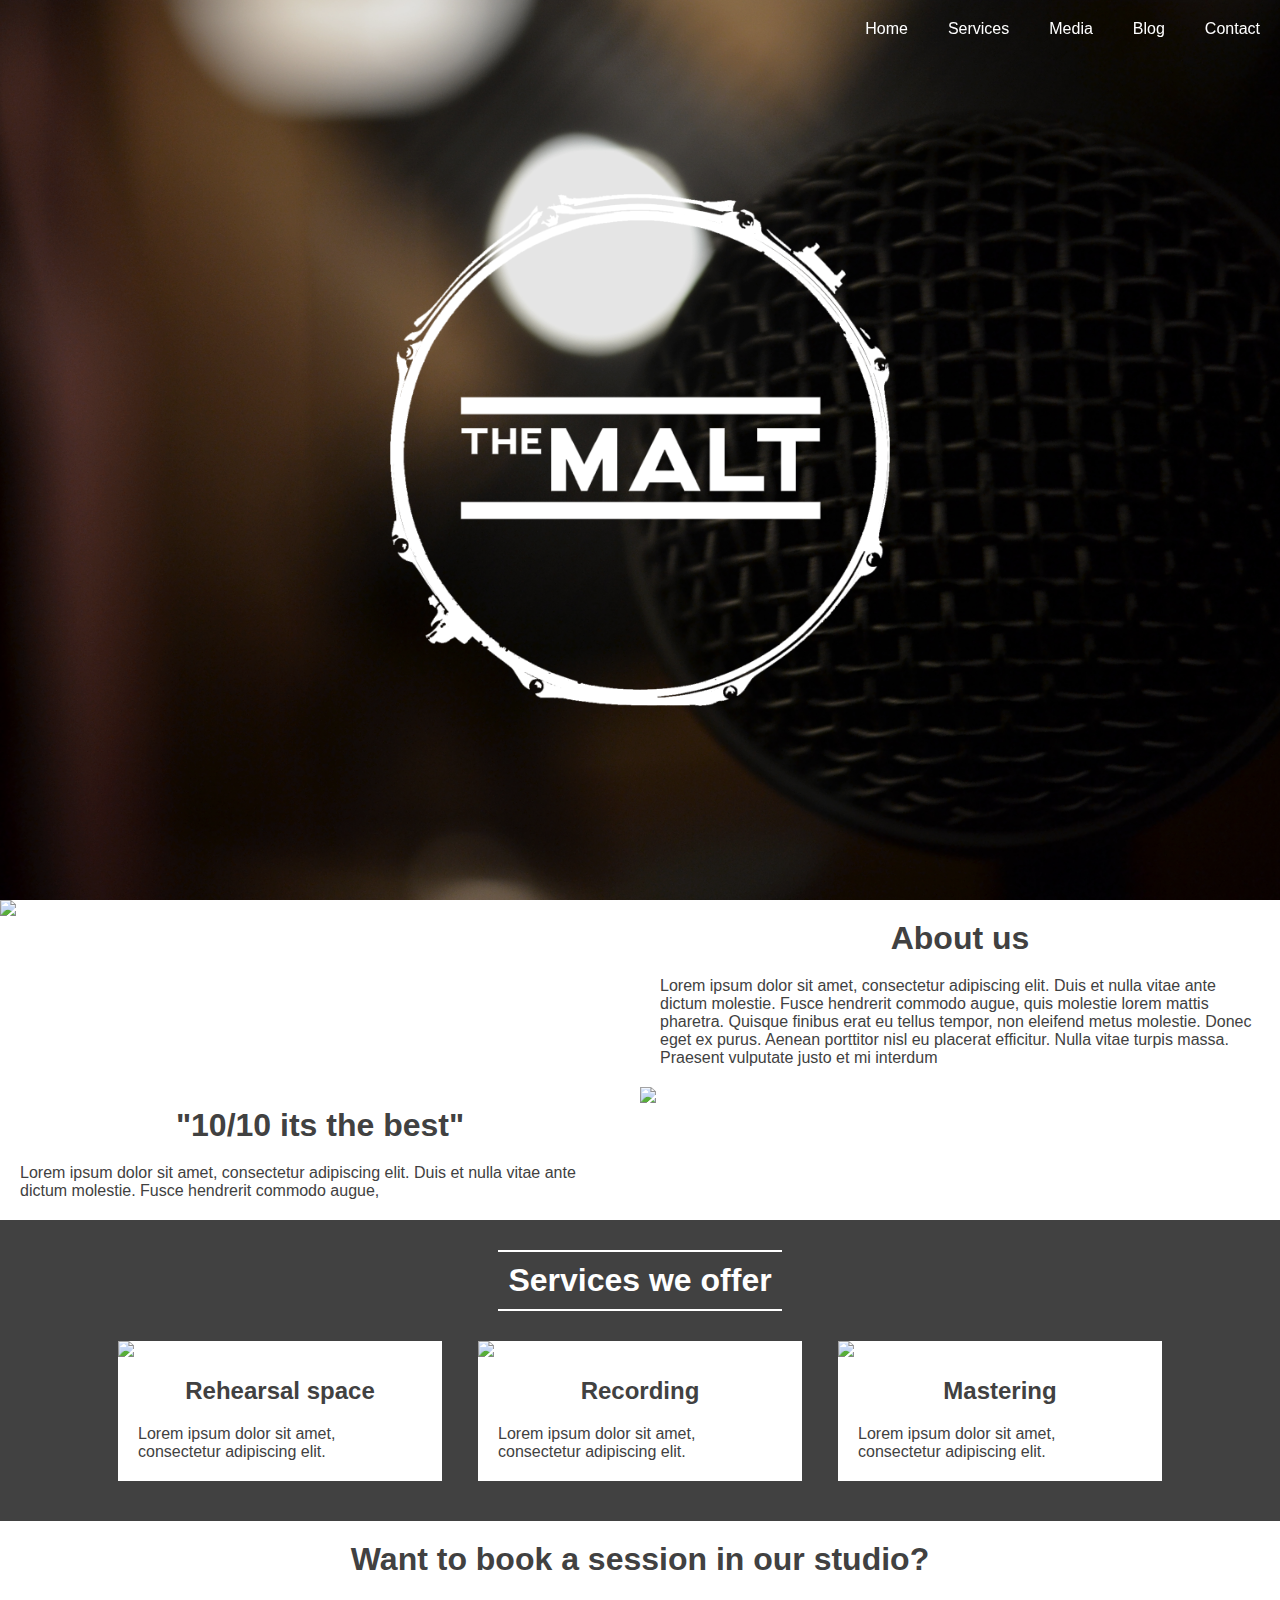
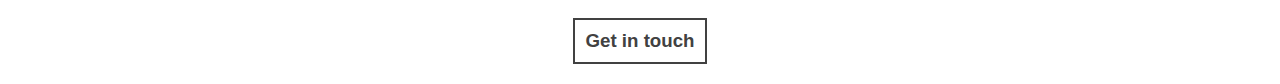
==== index.html @ f1757b62 "inital commit" ====
<!DOCTYPE html>
<html>
<head>
  <link rel="stylesheet" href="style.css" type="text/css" />
  <link rel="icon" href="Images\THE MALT LOGOS\2.png"/ />
  <title>The Malt</title>
</head>
<body>
  <nav>
    <div class="menu-button">Menu</div>
    <div class="menu-wrapper">
      <ul id="menu" class="menu">
        <li><a href="#">Home</a></li>
        <li><a href="#">Services</a></li>
        <li><a href="#">Media</a></li>
        <li><a href="#">Blog</a></li>
        <li><a href="#">Contact</a></li>
      </ul>
    </div>
  </nav>
<div class="full-viewport home-landing">
<div class="full-viewport center overlay"/>
<img class="logo" src="Images\THE MALT LOGOS\logo-white.png" />
</div>
</div>
<div class="full-width home-info">
  <div class="half">
    <img src="Images\the malt photos\DSC_0033.JPG"/>
  </div><div class="half center">
    <div><h1 class="center m-20">About us</h1>
    <p class="m-20">
      Lorem ipsum dolor sit amet, consectetur adipiscing elit. Duis et nulla vitae ante dictum molestie. Fusce hendrerit commodo augue, quis molestie lorem mattis pharetra. Quisque finibus erat eu tellus tempor, non eleifend metus molestie. Donec eget ex purus. Aenean porttitor nisl eu placerat efficitur. Nulla vitae turpis massa. Praesent vulputate justo et mi interdum</p>
  </div>
  </div>
</div>
<div class="full-width home-info reverse">
  <div class="half">
    <img src="Images\the malt photos\DSC_0005.JPG"/>
  </div><div class="half center">
    <div><h1 class="center m-20">"10/10 its the best"</h1>
    <p class="m-20">Lorem ipsum dolor sit amet, consectetur adipiscing elit. Duis et nulla vitae ante dictum molestie. Fusce hendrerit commodo augue,</p>
  </div>
  </div>
</div>
<div class="full-width home-services-container">
  <div class="full-wdith center">
    <h1 class="title white">Services we offer</h1>
  </div>
<div class="container home-services">

  <div class="service-item white third"><img src="Images\the malt photos\DSC_0015.JPG" /><h2 class="m-20 t-c">Rehearsal space</h2><p class="m-20">
    Lorem ipsum dolor sit amet, consectetur adipiscing elit.
  </p></div>
  <div class="service-item white third"><img src="Images\the malt photos\DSC_0153.JPG" /><h2 class="m-20 t-c">Recording</h2><p class="m-20">
    Lorem ipsum dolor sit amet, consectetur adipiscing elit.
  </p></div>
  <div class="service-item white third"><img src="Images\the malt photos\DSC_0115.JPG" /><h2 class="m-20 t-c">Mastering</h2><p class="m-20">
    Lorem ipsum dolor sit amet, consectetur adipiscing elit.
  </p></div>

</div>
</div>
<div class="full-width">
  <div class="full-width center">
    <h1 class="t-c m-20">Want to book a session in our studio?</h1>
  </div>
  <div class="full-width center">
      <a class="btn m-20" href="#contact"><h3>Get in touch</h3></a>
  </div>
</div>
<footer>

</footer>
<script
  src="https://code.jquery.com/jquery-3.1.1.min.js"
  integrity="sha256-hVVnYaiADRTO2PzUGmuLJr8BLUSjGIZsDYGmIJLv2b8="
  crossorigin="anonymous"></script>
<script src="js/main.js">
</script>
</body>
</html>
---- style.css ----
* {
	padding: 0;
	margin: 0;
	border: 0;
	box-sizing: border-box;
	font-family: sans-serif;
	color: #414141;
	border-color: #414141;

}

img {
  max-width: 100%;
  display: block;
}



@font-face {
	font-family: axis;
	src: url('font/axis.otf');
}

/* navigation */

nav {
  width: 100%;
  position: fixed;


}
.menu-button {
  display: none;
}

.menu {
  display: flex;
  justify-content: flex-end;
	background-color: transparent;
	transition: all 300ms ease;


}



.menu li {
  list-style: none;


}

.menu li a {
  text-decoration: none;
  display: block;
  padding: 15px;
	margin: 5px;
	color: white;


}

.scrolled {
	background-color: white;
	box-shadow: 0px 1px 5px 0px rgba(50, 50, 50, 0.75);
	transition: all 300ms ease;
}

.scrolled li a {
	color: #414141;
}

/* End navigation */


.full-viewport {
  width: 100vw;
  height: 100vh;
  max-width: 100%;
  max-height: 100%;
  display: block;
}

.full-width {
	width: 100%;
}




.overlay {
	background-color: rgba(0, 0, 0, 0.1);
}

.center {
	display: flex;
	justify-content: center;
	align-items: center;
}

.home-landing {

  background: url('Images/the malt photos/DSC_0137.JPG') no-repeat center center;
	background-size: cover;



}


.home-landing > h1 {
	color: white;
	font-size: 5em;

}


.home-info {
	display: flex;
	flex-wrap: wrap;
	width: 100%;

}

.half {
	width: 50%;
}

.third {
	width: 30%;
}

.equal {
	flex: 1;

}

.reverse {
	flex-direction: row-reverse;
}


.logo {
	width: 500px;
	max-width: 75%;
}

.container {
	width: 1080px;
	max-width: 98%;
	margin: 0 auto;
	display: block;

}

.home-services-container {
	background-color: #414141;


}

.home-services {
	display: flex;
	justify-content: space-around;
	flex-wrap: wrap;
	padding: 0 0 40px;

}

.service-item {
	background-color: white;
	display: block;


}


.title {
	padding: 10px;
	border-style: solid;
	border-width: 2px 0;
	margin: 30px 0;
	display: block;
}

.btn {
	border-style: solid;
	border-width: 2px;
	text-decoration: none;
	padding: 10px;

}

.white {
	border-color: white;
	color: white;
}





.border-top-bottom {
	border-style: solid;
	border-width: 2px 0;
	border-color: #414141;
}


.t-l {text-align: left;}
.t-c {text-align: center;;}
.t-r {text-align: right;}

.m-10 {	margin: 10px;}
.m-20 {	margin: 20px;}
.m-30 {	margin: 30px;}
.m-40 {	margin: 40px;}
.m-50 {	margin: 50px;}

@media screen and (max-width: 480px) {

  nav {
    display: flex;
    flex-direction: column;
		background-color: white;
		box-shadow: 0px 1px 5px 0px rgba(50, 50, 50, 0.75);
  }

  .menu-button {
    display: block;
    padding: 10px;
    margin: 10px 5px 10px auto;
    border: 1px solid;
		border-color: #414141;
    color: #414141;;

  }

  .menu-button:hover {
    color: white;
    background-color: #343436;
	}

  .menu-wrapper {
    display: none;

  }
  .menu {
    text-align: center;
    flex-direction: column;
    box-shadow: inset 0px 1px 5px 0px rgba(0,0,0,0.75);
    }
.menu li {

}

.menu li:first-child{
    border-top: 0;
  }

	.menu li a {
    background-color: #343436;
    border-bottom: 0;
		border-top: 1px solid white;
		padding: 25px;
		margin: 0;
		color: white;
  }

.menu li a:hover {
    background-color: #95a5a6;
    border-bottom: 0;
  }

.item {
    flex-basis: 90%;
  }


	.service-item {
		background-color: white;
		display: block;
		flex: 1 0 300px;
		margin: 10px;


	}

.half {
	width: 100%
}




}
/*end mobile layout */
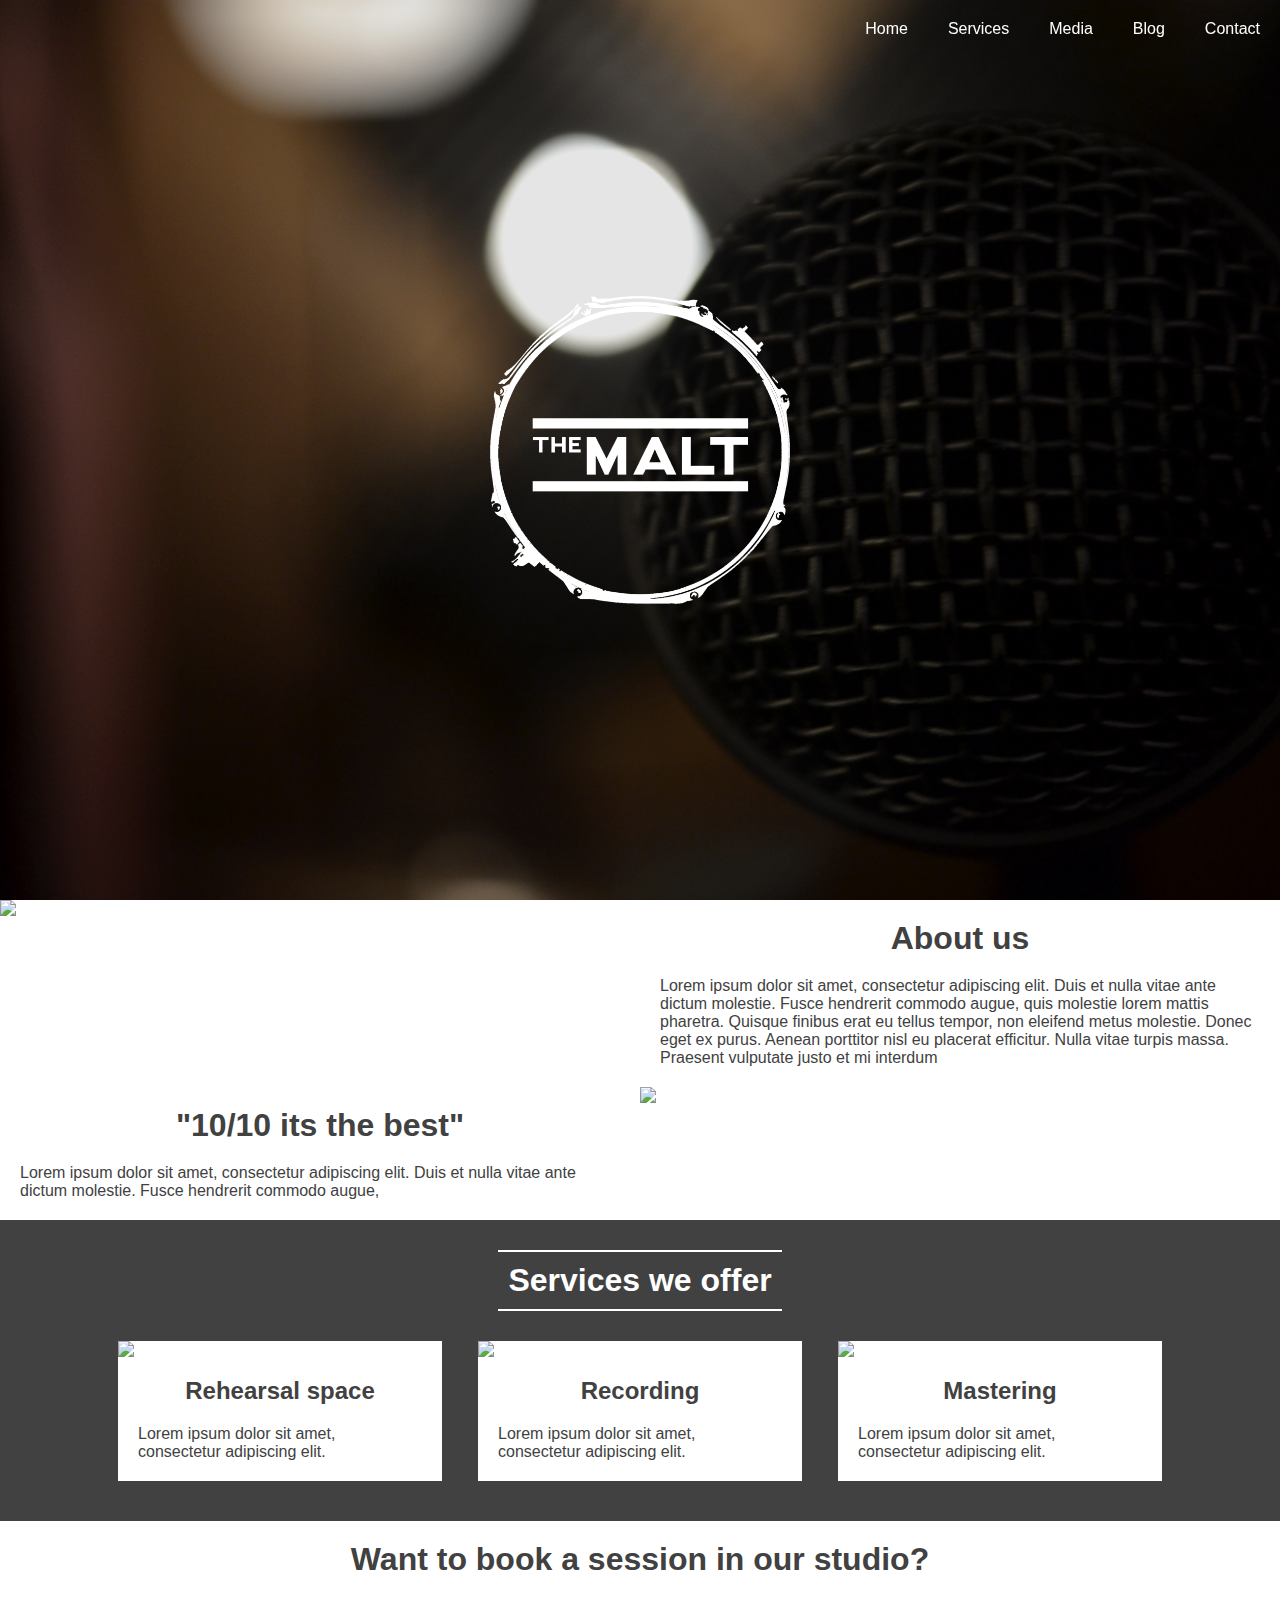
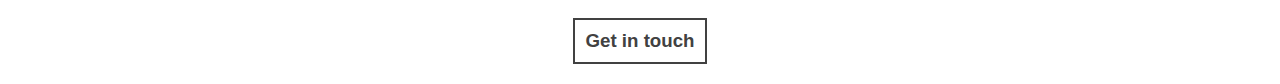
==== commit a7e1819a: "updates" ====
--- a/index.html
+++ b/index.html
@@ -2,7 +2,8 @@
 <html>
 <head>
   <link rel="stylesheet" href="style.css" type="text/css" />
-  <link rel="icon" href="Images\THE MALT LOGOS\2.png"/ />
+  <link rel="icon" href="Images\THE MALT LOGOS\2.png" />
+  <meta name="viewport" content="width=device-width, initial-scale=1">
   <title>The Malt</title>
 </head>
 <body>
--- a/style.css
+++ b/style.css
@@ -98,6 +98,12 @@
 	align-items: center;
 }
 
+.center-left {
+	display: flex;
+	justify-content: flex-start;
+	align-items: center;
+}
+
 .home-landing {
 
   background: url('Images/the malt photos/DSC_0137.JPG') no-repeat center center;
@@ -141,8 +147,9 @@
 
 
 .logo {
-	width: 500px;
+	width: 300px;
 	max-width: 75%;
+	
 }
 
 .container {
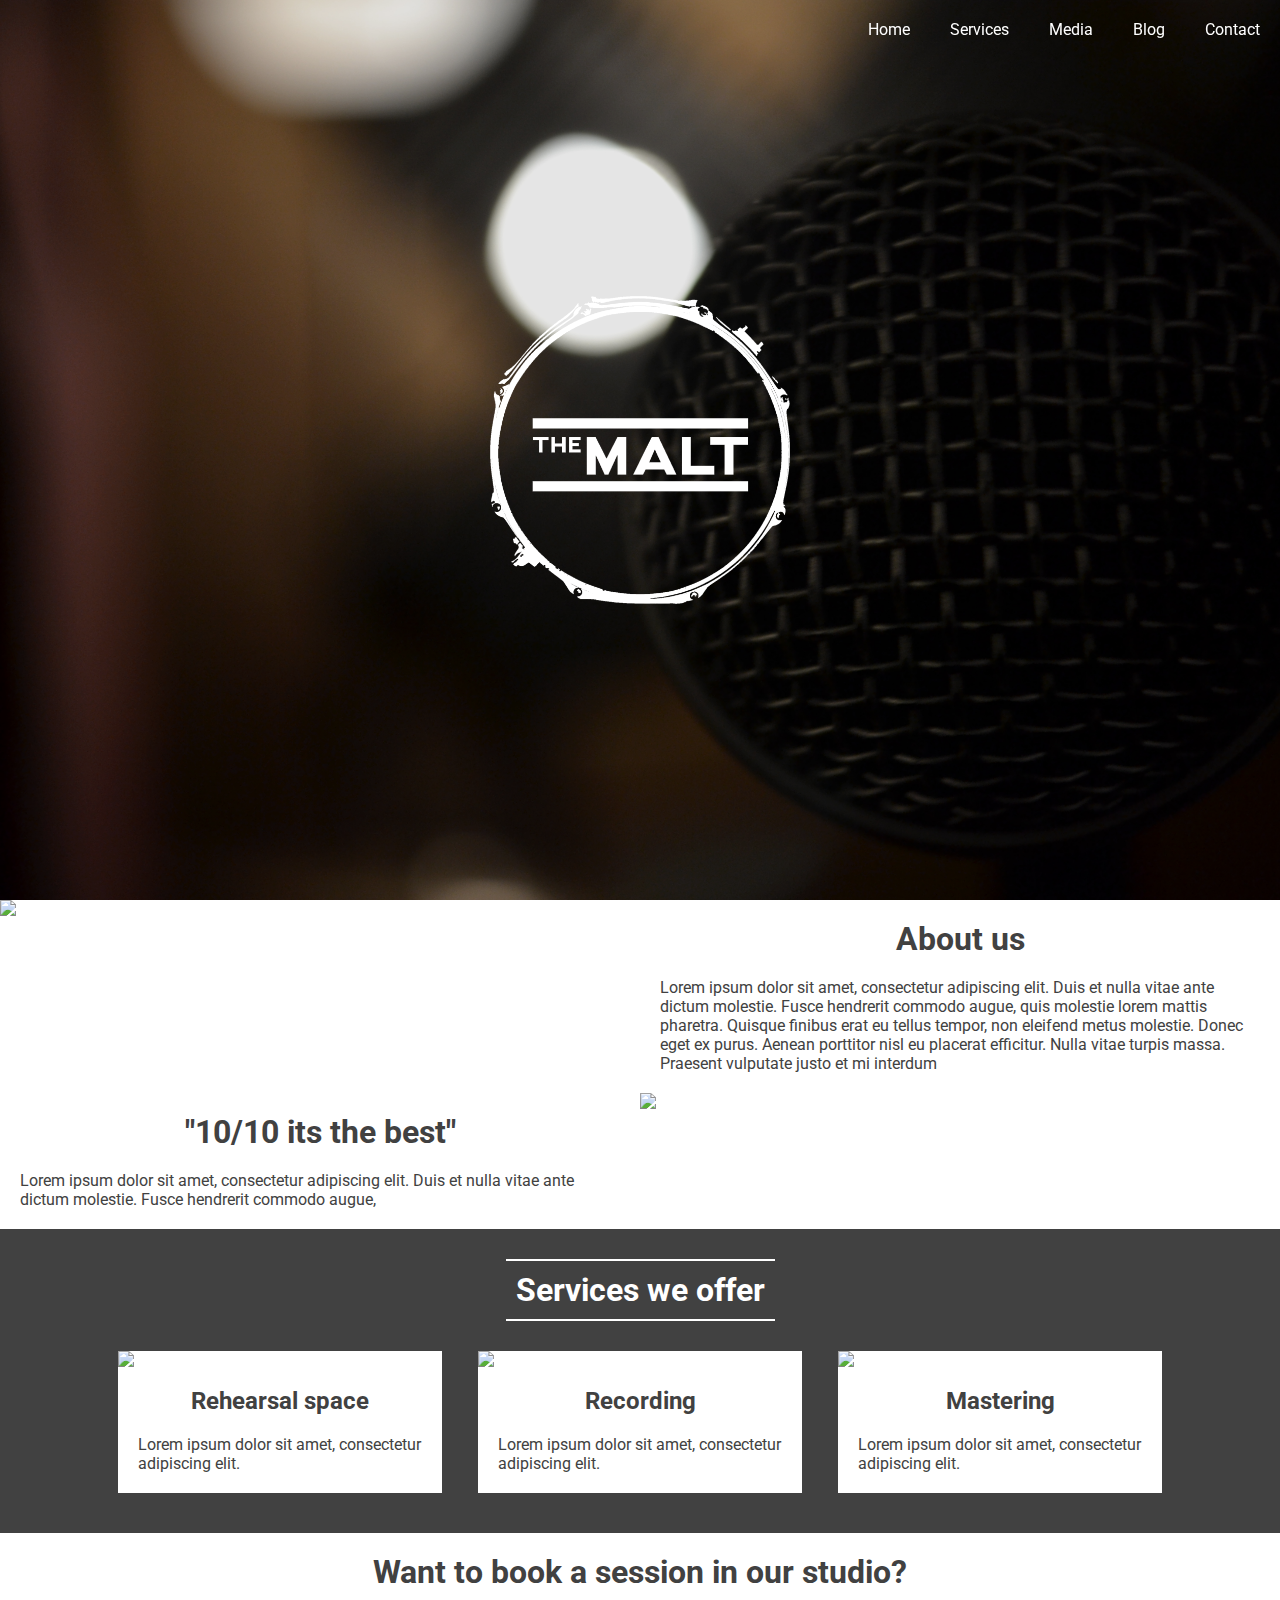
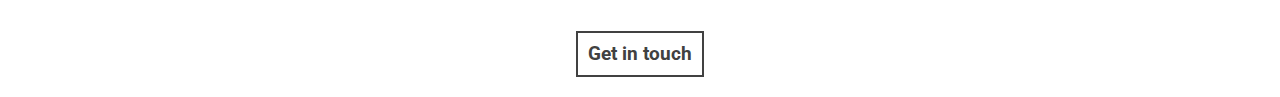
==== commit cd186e1f: "update" ====
--- a/index.html
+++ b/index.html
@@ -1,19 +1,25 @@
 <!DOCTYPE html>
 <html>
 <head>
+  <script src="https://use.fontawesome.com/136e5dc0b4.js"></script>
   <link rel="stylesheet" href="style.css" type="text/css" />
+  <link href="https://fonts.googleapis.com/css?family=Roboto:100,300,400" rel="stylesheet">
   <link rel="icon" href="Images\THE MALT LOGOS\2.png" />
   <meta name="viewport" content="width=device-width, initial-scale=1">
   <title>The Malt</title>
 </head>
 <body>
   <nav>
-    <div class="menu-button">Menu</div>
+    <div class="menu-header">
+      <div class="menu-header-item"><i class="fa fa-2x fa-fw fa-instagram"></i></div>
+      <div class="menu-header-item"><i class="fa fa-2x fa-fw fa-facebook-official"></i></div>
+      <div class="menu-header-item"><div class="menu-button"><i id="menu-icon" class="fa fa-2x fa-fw fa-bars"></i></div></div>
+    </div>
     <div class="menu-wrapper">
       <ul id="menu" class="menu">
-        <li><a href="#">Home</a></li>
+        <li><a href="index.html">Home</a></li>
         <li><a href="#">Services</a></li>
-        <li><a href="#">Media</a></li>
+        <li><a href="gallery.html">Media</a></li>
         <li><a href="#">Blog</a></li>
         <li><a href="#">Contact</a></li>
       </ul>
@@ -69,14 +75,10 @@
       <a class="btn m-20" href="#contact"><h3>Get in touch</h3></a>
   </div>
 </div>
-<footer>
+<footer class="full-width">
 
 </footer>
-<script
-  src="https://code.jquery.com/jquery-3.1.1.min.js"
-  integrity="sha256-hVVnYaiADRTO2PzUGmuLJr8BLUSjGIZsDYGmIJLv2b8="
-  crossorigin="anonymous"></script>
-<script src="js/main.js">
-</script>
+<script src="https://code.jquery.com/jquery-3.1.1.min.js"></script>
+<script src="js/main.js"></script>
 </body>
 </html>
--- a/style.css
+++ b/style.css
@@ -3,14 +3,14 @@
 	margin: 0;
 	border: 0;
 	box-sizing: border-box;
-	font-family: sans-serif;
+	font-family: 'Roboto', sans-serif;
 	color: #414141;
 	border-color: #414141;
 
 }
 
-img {
-  max-width: 100%;
+ img {
+  width: 100%;
   display: block;
 }
 
@@ -26,12 +26,11 @@
 nav {
   width: 100%;
   position: fixed;
-
-
-}
-.menu-button {
-  display: none;
-}
+	z-index: 1000;
+
+
+}
+
 
 .menu {
   display: flex;
@@ -40,6 +39,12 @@
 	transition: all 300ms ease;
 
 
+
+}
+
+
+.menu-header {
+	display: none;
 }
 
 
@@ -149,7 +154,7 @@
 .logo {
 	width: 300px;
 	max-width: 75%;
-	
+
 }
 
 .container {
@@ -224,6 +229,45 @@
 .m-40 {	margin: 40px;}
 .m-50 {	margin: 50px;}
 
+
+/* Gallery layout */
+
+
+
+.gallery {
+
+	padding: 90px 0 90px 0;
+	display: flex;
+	flex-wrap: wrap;
+	align-items: stretch;
+	justify-content: space-between;
+	background-color: #414141;
+
+
+
+}
+
+.gallery-item {
+	flex: 1 0 300px;
+	margin: 20px;
+	display: flex;
+	align-items: center;
+	background-color: white;
+	padding: 10px;
+	box-shadow: 0px 1px 5px 0px rgba(50, 50, 50, 0.75);
+
+}
+
+
+
+.gallery-item > img {
+
+}
+
+/* End gallery layout */
+
+/* Mobile layout */
+
 @media screen and (max-width: 480px) {
 
   nav {
@@ -232,7 +276,7 @@
 		background-color: white;
 		box-shadow: 0px 1px 5px 0px rgba(50, 50, 50, 0.75);
   }
-
+/*
   .menu-button {
     display: block;
     padding: 10px;
@@ -248,6 +292,8 @@
     background-color: #343436;
 	}
 
+	*/
+
   .menu-wrapper {
     display: none;
 
@@ -257,6 +303,19 @@
     flex-direction: column;
     box-shadow: inset 0px 1px 5px 0px rgba(0,0,0,0.75);
     }
+
+.menu-header {
+	display: flex;
+	justify-content: space-between;
+	align-items: center;
+}
+
+.menu-header-item {
+	margin: 10px 5px 10px 5px;
+
+}
+
+
 .menu li {
 
 }
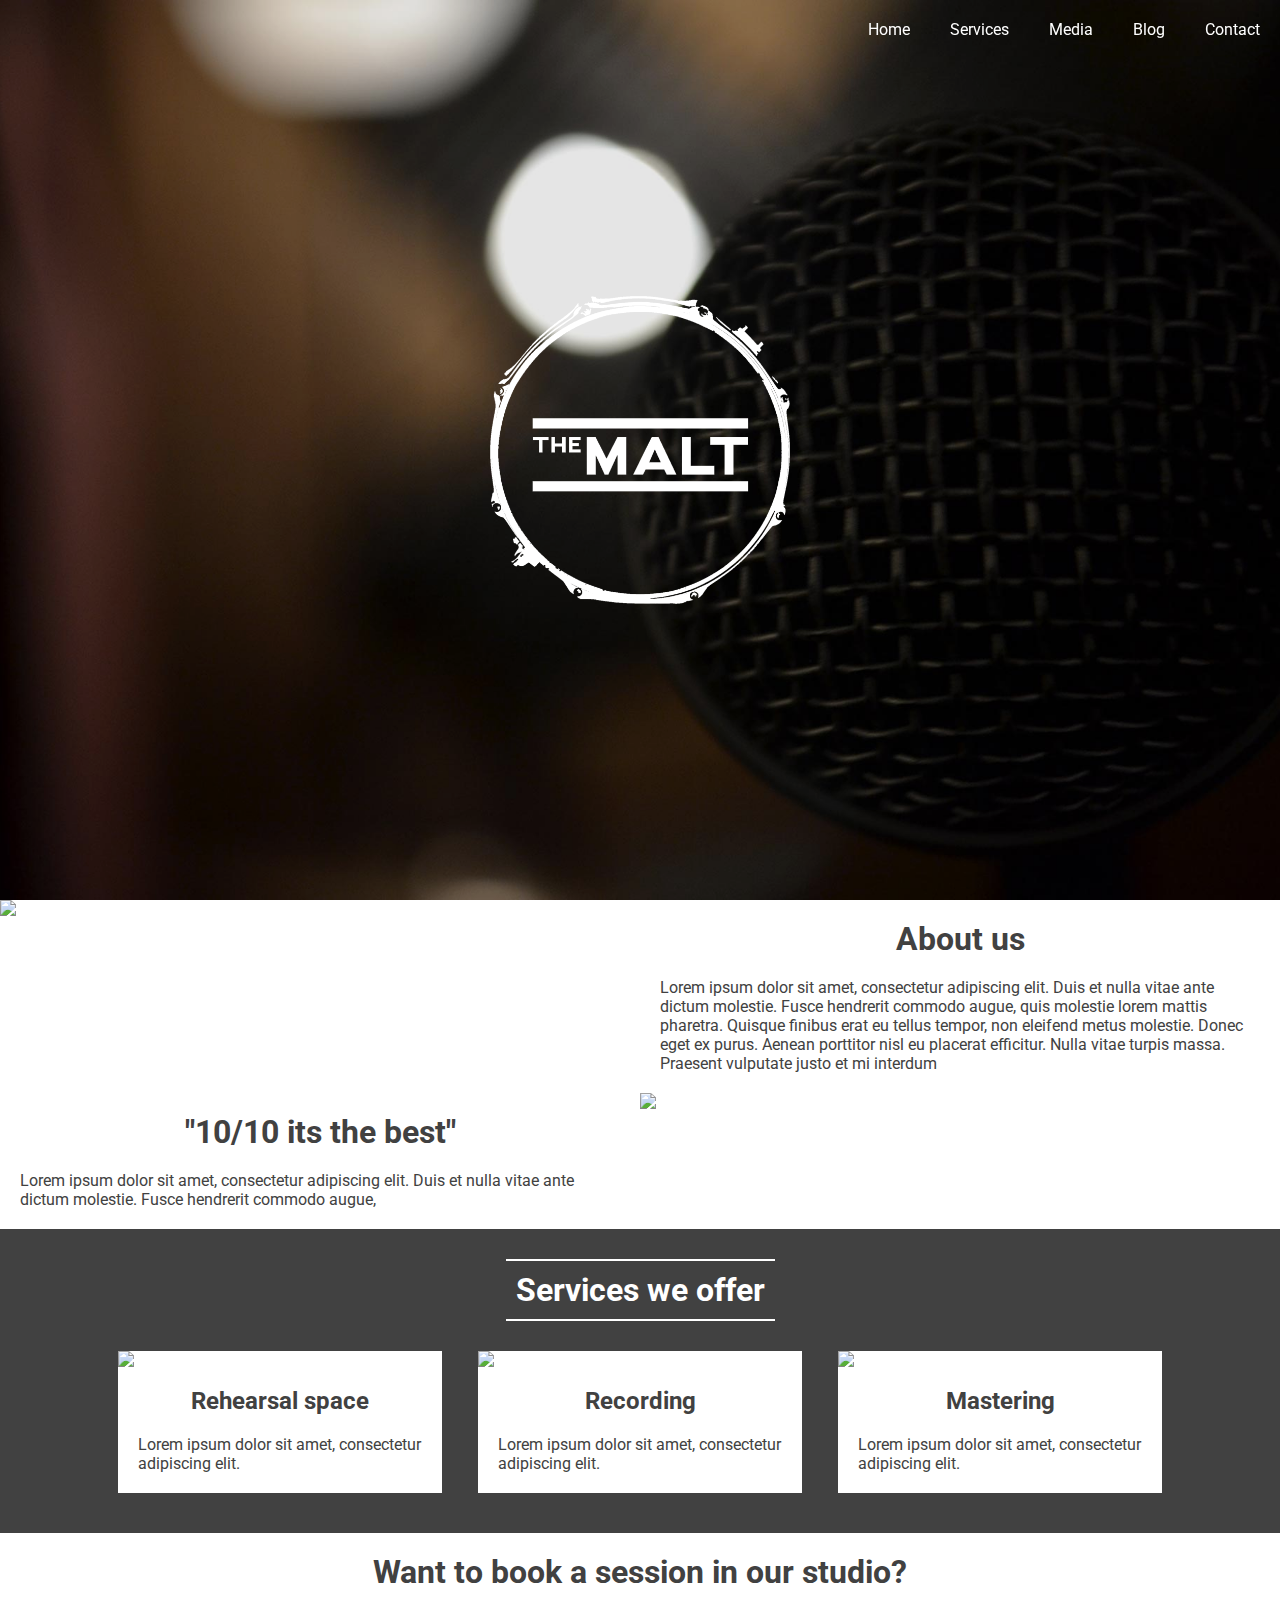
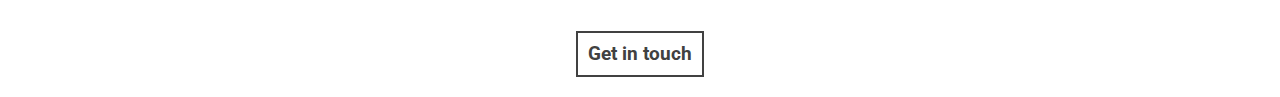
==== commit 347d4aeb: "optmised images" ====
--- a/index.html
+++ b/index.html
@@ -1,84 +1,103 @@
 <!DOCTYPE html>
 <html>
+
 <head>
-  <script src="https://use.fontawesome.com/136e5dc0b4.js"></script>
-  <link rel="stylesheet" href="style.css" type="text/css" />
-  <link href="https://fonts.googleapis.com/css?family=Roboto:100,300,400" rel="stylesheet">
-  <link rel="icon" href="Images\THE MALT LOGOS\2.png" />
-  <meta name="viewport" content="width=device-width, initial-scale=1">
-  <title>The Malt</title>
+    <script src="https://use.fontawesome.com/136e5dc0b4.js"></script>
+    <link rel="stylesheet" href="style.css" type="text/css" />
+    <link href="https://fonts.googleapis.com/css?family=Roboto:100,300,400" rel="stylesheet">
+    <link rel="icon" href="Images\THE MALT LOGOS\2.png" />
+    <meta name="viewport" content="width=device-width, initial-scale=1">
+    <title>The Malt</title>
 </head>
+
 <body>
-  <nav>
-    <div class="menu-header">
-      <div class="menu-header-item"><i class="fa fa-2x fa-fw fa-instagram"></i></div>
-      <div class="menu-header-item"><i class="fa fa-2x fa-fw fa-facebook-official"></i></div>
-      <div class="menu-header-item"><div class="menu-button"><i id="menu-icon" class="fa fa-2x fa-fw fa-bars"></i></div></div>
+    <nav>
+        <div class="menu-header">
+            <div class="menu-header-item"><i class="fa fa-2x fa-fw fa-instagram"></i></div>
+            <div class="menu-header-item"><i class="fa fa-2x fa-fw fa-facebook-official"></i></div>
+            <div class="menu-header-item">
+                <div class="menu-button"><i id="menu-icon" class="fa fa-2x fa-fw fa-bars"></i></div>
+            </div>
+        </div>
+        <div class="menu-wrapper">
+            <ul id="menu" class="menu">
+                <li><a href="index.html">Home</a></li>
+                <li><a href="#">Services</a></li>
+                <li><a href="gallery.html">Media</a></li>
+                <li><a href="#">Blog</a></li>
+                <li><a href="#">Contact</a></li>
+            </ul>
+        </div>
+    </nav>
+    <div class="full-viewport home-landing">
+        <div class="full-viewport center overlay" />
+        <img class="logo" src="Images\THE MALT LOGOS\logo-white.png" />
     </div>
-    <div class="menu-wrapper">
-      <ul id="menu" class="menu">
-        <li><a href="index.html">Home</a></li>
-        <li><a href="#">Services</a></li>
-        <li><a href="gallery.html">Media</a></li>
-        <li><a href="#">Blog</a></li>
-        <li><a href="#">Contact</a></li>
-      </ul>
     </div>
-  </nav>
-<div class="full-viewport home-landing">
-<div class="full-viewport center overlay"/>
-<img class="logo" src="Images\THE MALT LOGOS\logo-white.png" />
-</div>
-</div>
-<div class="full-width home-info">
-  <div class="half">
-    <img src="Images\the malt photos\DSC_0033.JPG"/>
-  </div><div class="half center">
-    <div><h1 class="center m-20">About us</h1>
-    <p class="m-20">
-      Lorem ipsum dolor sit amet, consectetur adipiscing elit. Duis et nulla vitae ante dictum molestie. Fusce hendrerit commodo augue, quis molestie lorem mattis pharetra. Quisque finibus erat eu tellus tempor, non eleifend metus molestie. Donec eget ex purus. Aenean porttitor nisl eu placerat efficitur. Nulla vitae turpis massa. Praesent vulputate justo et mi interdum</p>
-  </div>
-  </div>
-</div>
-<div class="full-width home-info reverse">
-  <div class="half">
-    <img src="Images\the malt photos\DSC_0005.JPG"/>
-  </div><div class="half center">
-    <div><h1 class="center m-20">"10/10 its the best"</h1>
-    <p class="m-20">Lorem ipsum dolor sit amet, consectetur adipiscing elit. Duis et nulla vitae ante dictum molestie. Fusce hendrerit commodo augue,</p>
-  </div>
-  </div>
-</div>
-<div class="full-width home-services-container">
-  <div class="full-wdith center">
-    <h1 class="title white">Services we offer</h1>
-  </div>
-<div class="container home-services">
+    <div class="full-width home-info">
+        <div class="half">
+            <img src="Images\the malt photos\DSC_0033.JPG" />
+        </div>
+        <div class="half center">
+            <div>
+                <h1 class="center m-20">About us</h1>
+                <p class="m-20">
+                    Lorem ipsum dolor sit amet, consectetur adipiscing elit. Duis et nulla vitae ante dictum molestie. Fusce hendrerit commodo augue, quis molestie lorem mattis pharetra. Quisque finibus erat eu tellus tempor, non eleifend metus molestie. Donec eget ex purus.
+                    Aenean porttitor nisl eu placerat efficitur. Nulla vitae turpis massa. Praesent vulputate justo et mi interdum</p>
+            </div>
+        </div>
+    </div>
+    <div class="full-width home-info reverse">
+        <div class="half">
+            <img src="Images\the malt photos\DSC_0005.JPG" />
+        </div>
+        <div class="half center">
+            <div>
+                <h1 class="center m-20">"10/10 its the best"</h1>
+                <p class="m-20">Lorem ipsum dolor sit amet, consectetur adipiscing elit. Duis et nulla vitae ante dictum molestie. Fusce hendrerit commodo augue,</p>
+            </div>
+        </div>
+    </div>
+    <div class="full-width home-services-container">
+        <div class="full-wdith center">
+            <h1 class="title white">Services we offer</h1>
+        </div>
+        <div class="container home-services">
 
-  <div class="service-item white third"><img src="Images\the malt photos\DSC_0015.JPG" /><h2 class="m-20 t-c">Rehearsal space</h2><p class="m-20">
-    Lorem ipsum dolor sit amet, consectetur adipiscing elit.
-  </p></div>
-  <div class="service-item white third"><img src="Images\the malt photos\DSC_0153.JPG" /><h2 class="m-20 t-c">Recording</h2><p class="m-20">
-    Lorem ipsum dolor sit amet, consectetur adipiscing elit.
-  </p></div>
-  <div class="service-item white third"><img src="Images\the malt photos\DSC_0115.JPG" /><h2 class="m-20 t-c">Mastering</h2><p class="m-20">
-    Lorem ipsum dolor sit amet, consectetur adipiscing elit.
-  </p></div>
+            <div class="service-item white third"><img src="Images\the malt photos\DSC_0015.JPG" />
+                <h2 class="m-20 t-c">Rehearsal space</h2>
+                <p class="m-20">
+                    Lorem ipsum dolor sit amet, consectetur adipiscing elit.
+                </p>
+            </div>
+            <div class="service-item white third"><img src="Images\the malt photos\DSC_0153.JPG" />
+                <h2 class="m-20 t-c">Recording</h2>
+                <p class="m-20">
+                    Lorem ipsum dolor sit amet, consectetur adipiscing elit.
+                </p>
+            </div>
+            <div class="service-item white third"><img src="Images\the malt photos\DSC_0115.JPG" />
+                <h2 class="m-20 t-c">Mastering</h2>
+                <p class="m-20">
+                    Lorem ipsum dolor sit amet, consectetur adipiscing elit.
+                </p>
+            </div>
 
-</div>
-</div>
-<div class="full-width">
-  <div class="full-width center">
-    <h1 class="t-c m-20">Want to book a session in our studio?</h1>
-  </div>
-  <div class="full-width center">
-      <a class="btn m-20" href="#contact"><h3>Get in touch</h3></a>
-  </div>
-</div>
-<footer class="full-width">
+        </div>
+    </div>
+    <div class="full-width">
+        <div class="full-width center">
+            <h1 class="t-c m-20">Want to book a session in our studio?</h1>
+        </div>
+        <div class="full-width center">
+            <a class="btn m-20" href="#contact"><h3>Get in touch</h3></a>
+        </div>
+    </div>
+    <footer class="full-width">
 
-</footer>
-<script src="https://code.jquery.com/jquery-3.1.1.min.js"></script>
-<script src="js/main.js"></script>
+    </footer>
+    <script src="https://code.jquery.com/jquery-3.1.1.min.js"></script>
+    <script src="js/main.js"></script>
 </body>
-</html>
+
+</html>--- a/style.css
+++ b/style.css
@@ -9,6 +9,8 @@
 
 }
 
+
+
  img {
   width: 100%;
   display: block;
@@ -37,9 +39,6 @@
   justify-content: flex-end;
 	background-color: transparent;
 	transition: all 300ms ease;
-
-
-
 }
 
 
@@ -91,11 +90,9 @@
 }
 
 
-
-
-.overlay {
-	background-color: rgba(0, 0, 0, 0.1);
-}
+.bg-dark {		background-color: #414141;	}
+
+.overlay {	background-color: rgba(0, 0, 0, 0.1);	}
 
 .center {
 	display: flex;
@@ -110,19 +107,14 @@
 }
 
 .home-landing {
-
   background: url('Images/the malt photos/DSC_0137.JPG') no-repeat center center;
 	background-size: cover;
-
-
-
 }
 
 
 .home-landing > h1 {
 	color: white;
 	font-size: 5em;
-
 }
 
 
@@ -130,7 +122,6 @@
 	display: flex;
 	flex-wrap: wrap;
 	width: 100%;
-
 }
 
 .half {
@@ -219,6 +210,8 @@
 }
 
 
+.menu-spacer {	padding-top: 90px; }
+
 .t-l {text-align: left;}
 .t-c {text-align: center;;}
 .t-r {text-align: right;}
@@ -266,9 +259,19 @@
 
 /* End gallery layout */
 
+
+
+/* Services Layout */
+
+
+
+/* End services layout */
+
 /* Mobile layout */
 
 @media screen and (max-width: 480px) {
+
+	.menu-spacer {	padding-top: 70px; }
 
   nav {
     display: flex;
